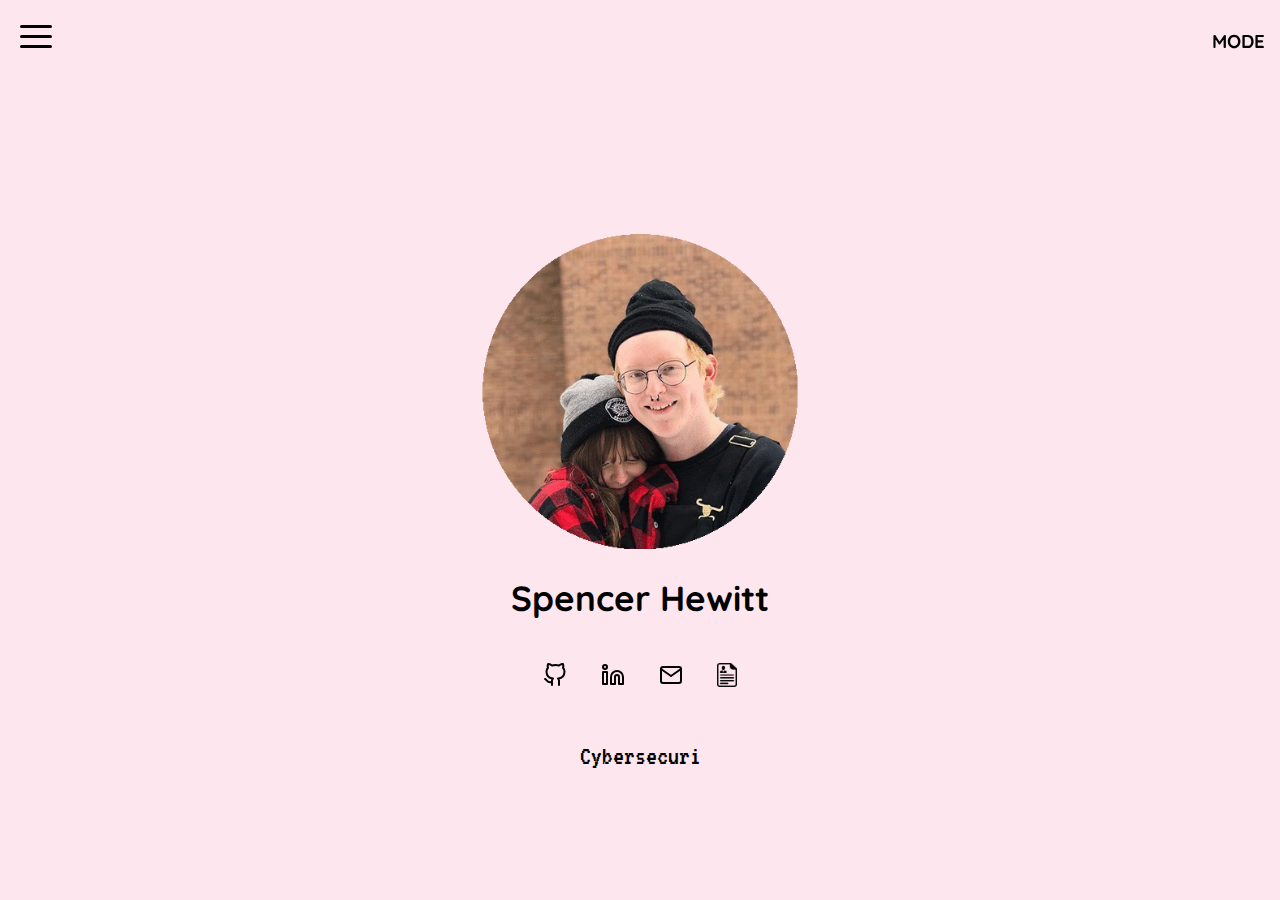
==== index.html @ f90aaf85 "added mode button for day/nightmode" ====
<!DOCTYPE html>
<html lang="en-us">
  <head>
    <title>Spencer Hewitt</title>
    <meta charset="utf-8" />
    <!--Stylesheet & Icons-->
    <link rel="stylesheet" type="text/css" href="css/stylesheet.css" />
    <link
      href="https://fonts.googleapis.com/css?family=Quicksand" rel="stylesheet"/>
      <link href="https://fonts.googleapis.com/css?family=VT323" rel="stylesheet"> 
      <link rel="icon" type="image/png" href="media/icon.png" />
    <!--Responsive-->
    <meta name="viewport" content="width=device-width, initial-scale=1" />
    <!--All Scripts Linked-->
    <script src="js/script.js"></script>
    <script src="http://code.jquery.com/jquery-3.4.0.js"></script>
  </head>

  <!--Starts typewriter on page load-->
  <body onload="typewriter_effect()">
    <div class="centerline"></div>
    <!--Full page div start-->
    <div id="fullpage" class="panels">
        <div class="mode">
          <input type="checkbox" class="toggler2" />
            <h3>MODE</h3>
            <div class="modemenu">
              <p>The mode will automatically change to night mode at 9pm EST, and then back to day mode at 9am EST.</p>
              <div class="buttons">
              <button onclick="daymode()">DAY</button>
              <button onclick="nightmode()">NIGHT</button>
              </div>
            </div>
          </div>
      <div class="menu-wrap">
        <input type="checkbox" class="toggler" />
        <div class="hamburger"><div></div></div>
        <div class="menu">
          <div>
            <div>
              <ul style="padding-left: 0px;">
                <li><a href="index.html">Home</a></li>
                <li><a href="pages/about.html">About</a></li>
                <li><a href="pages/projects.html">Projects</a></li>
                <li><a href="pages/contact.html">Contact</a></li>
              </ul>
            </div>
          </div>
        </div>
      </div>
      <!--Section 1 start : homepage-->
      <section class="section" id="sections">
        
        <div class="navbar-top">
          <!--Navbar-->
          <span class="navbar-items">
            <!--Navbar links-->
            <a href="https://github.com/shewitt1"
              ><img src="media/github.svg" alt="github"
            /></a>
            <a href="https://www.linkedin.com/in/spencerhewitt/"
              ><img src="media/linkedin.svg" alt="linkedin"
            /></a>
            <a href="mailto: shewitt@unca.edu"
              ><img src="media/mail.svg" alt="email"
            /></a>
            <a href="media/resume.pdf"
              ><img
                src="media/img_542830.png"
                alt="resume"
                width="20px"
                height="24px"
            /></a>
          </span>
        </div>
        <br />
        <!--Homepage image & Name-->
        <img src="media/croppedpic.png" alt="frontpage_image" class="img_me" />
        <h2 class="full_name">Spencer Hewitt</h2>
        <!--Typewriter div : starts onload-->
        <p id="typewriter" class="bio_anim"></p>

      </section>
    </div>
  </body>
</html>
---- css/stylesheet.css ----
/* stylesheet.css */
:root {
  --overlay-color: rgba(253, 220, 229, 0.9);
  --menu-speed: 0.8s;
}

body {
  margin: 0;
  padding: 0;
  font-family: "Quicksand";
}

#fullpage {
  height: 100vh;
}

#fullpage section {
  height: 100vh;
  background-color: rgb(253, 230, 237);
}

#fullpage h1 {
  margin: 0;
  padding: 0;
  text-align: center;
  font-size: 35px;
}
#fullpage h2 {
  margin: 0;
  padding: 0;
  text-align: center;
  font-size: 35px;
}

.navbar-items {
  position: absolute;
  top: 72%;
  left: 50%;
  transform: translate(-50%);
}

.navbar-items img {
  padding: 15px;
}

.navbar-items a {
  color: black;
  text-decoration: none;
  margin: 0;
}

.full_name {
  position: relative;
  top: 65%;
  left: 50%;
  transform: translate(-50%, -65%);
}

.bio_anim {
  text-align: center;
  font-size: 3vh;
  margin: 0;
  padding: 0;
  font-family: 'VT323', monospace;
  position: absolute;
  top: 85%;
  left: 50%;
  transform: translate(-50%, -85%);
}

.img_me {
  width: 35vh;
  height: 35vh;
  position: absolute;
  top: 40%;
  left: 50%;
  transform: translate(-50%, -40%);
}

.section2_header {
  position: relative;
  top: 10%;
  left: 50%;
  transform: translate(-50%);
}

.about_text {
  position: relative;
  top: 10%;
  left: 50%;
  margin: 0;
  padding: 0;
  transform: translate(-50%);
  text-align: center;
  font-size: 2.2vh;
  line-height: 4vh;
  margin:auto;
  padding:40px;
}
.skills_header {
    position: absolute;
  top: 50%;
  left: 50%;
  margin: 0;
  padding: 0;
  transform: translate(-50%);
}

.skills_text {
    position: absolute;
  top: 58%;
  left: 50%;
  margin: 0;
  padding: 0;
  transform: translate(-50%);
  text-align: center;
  font-size: 4vw;
  line-height: 30px;
  width: 60%;
  overflow:none;
}

.skills_icons > img {
    width:7.5vw;
    height:15vh;
}

.section3_header {
  position: relative;
  top: 10%;
  left: 50%;
  transform: translate(-50%);
}
.section4_header {
    position: relative;
    top: 10%;
    left: 50%;
    transform: translate(-50%);
  }

.centerline {
  height: 100vh;
  position: fixed;
  border: 1px solid black;
  top: 0;
  left: 50%;
  transform: translate(-50%);
  display: none;
}

.menu-wrap {
  position: fixed;
  top: 0;
  left: 0;
  z-index: 1;
}

.menu-wrap .toggler {
  position: absolute;
  top: 10px;
  left: 10px;
  z-index: 2;
  cursor: pointer;
  width: 40px;
  height: 40px;
  opacity: 0;
}

.menu-wrap .hamburger {
  position: absolute;
  top: 0;
  left: 0;
  z-index: 1;
  width: 40px;
  height: 40px;
  padding: 1rem;
  display: flex;
  align-items: center;
  justify-content: center;
}

.menu-wrap .hamburger > div {
  position: relative;
  width: 80%;
  height: 3px;
  background-color: black;
  display: flex;
  align-items: center;
  justify-content: center;
  transition: all 0.4s ease;
  border-radius: 40px;
}

.menu-wrap .hamburger > div:before,
.menu-wrap .hamburger > div:after {
  content: "";
  position: absolute;
  z-index: 1;
  top: -10px;
  width: 100%;
  height: 3px;
  background: inherit;
  border-radius: 40px;
}

.menu-wrap .hamburger > div:after {
  top: 10px;
}

.menu-wrap .toggler:checked + .hamburger > div {
  transform: rotate(135deg);
}

.menu-wrap .toggler:checked + .hamburger > div:before,
.menu-wrap .toggler:checked + .hamburger > div:after {
  top: 0;
  transform: rotate(90deg);
}

.menu-wrap .toggler:checked:hover + .hamburger > div {
  transform: rotate(225deg);
}

.menu-wrap .toggler:checked ~ .menu {
  visibility: visible;
}
.menu-wrap .toggler:checked ~ .menu > div {
  transform: scale(1);
  transition-duration: var(--menu-speed);
}

.menu-wrap .toggler:checked ~ .menu > div > div {
  opacity: 1;
  transition: opacity 0.4s ease;
}

.menu-wrap .menu {
  position: fixed;
  top: 0;
  left: 0;
  width: 100%;
  height: 100%;
  visibility: hidden;
  overflow: hidden;
  display: flex;
  align-items: center;
  justify-content: center;
}

.menu-wrap .menu > div {
  background: var(--overlay-color);
  position: absolute;
  border-radius: 50%;
  width: 200vw;
  height: 200vw;
  display: flex;
  flex: none;
  align-items: center;
  justify-content: center;
  transform: scale(0);
  transition: all 0.4s ease;
}

.menu-wrap .menu > div > div {
  text-align: center;
  max-width: 90vw;
  max-height: 100vh;
  opacity: 0;
  transition: opacity 0.4s ease;
}
.menu-wrap .menu > div > div > ul > li {
  list-style: none;
  color: black;
  font-size: 1.5rem;
  padding: 1rem;
}
.menu-wrap .menu > div > div > ul > li > a {
  color: inherit;
  text-decoration: none;
  transition: color 0.4s ease;
}
.menu-wrap .menu > div > div > ul > li > a:hover {
    opacity:.4;
    transition:opacity .5s ease;

  }

.mode {
    position:fixed;
    right:15px;
    top:10px;
    
}

.mode .toggler2 {
    position: absolute;
    top: 10px;
    left: 0px;
    z-index: 2;
    cursor: pointer;
    width: 65px;
    height: 35px;
    opacity: 0;
  }

.mode .modemenu {
    position:absolute;
    top:60px;
    right:0px;
    width:300px;
    height:300px;
    border-radius:20%;
    background-color:var(--overlay-color);
    opacity:0;
  overflow: hidden;
}
.mode .modemenu p {
    position:relative;
    top:25%;
    left:50%;
    transform:translate(-50%,-25%);
    text-align:center;
    padding:20px;
    opacity:0;
}
.mode .toggler2:checked ~ .modemenu {
    opacity:1;
    transition: opacity 0.4s ease;
  }

  .mode .toggler2:checked ~ .modemenu p {
    opacity:1;
    transition: opacity 0.4s ease;
  }

  .mode .modemenu .buttons {
    position: relative;
    top: 15%;
    left: 50%;
    transform: translate(-50%);
    width: 150px;
    height: 30px;
    text-align: center;
  }

  .mode .modemenu .buttons button {
      background-color: var(--overlay-color);   
      border: none;
  color: black;
  text-align: center;
  text-decoration: none;
  font-size: 16px;
  }
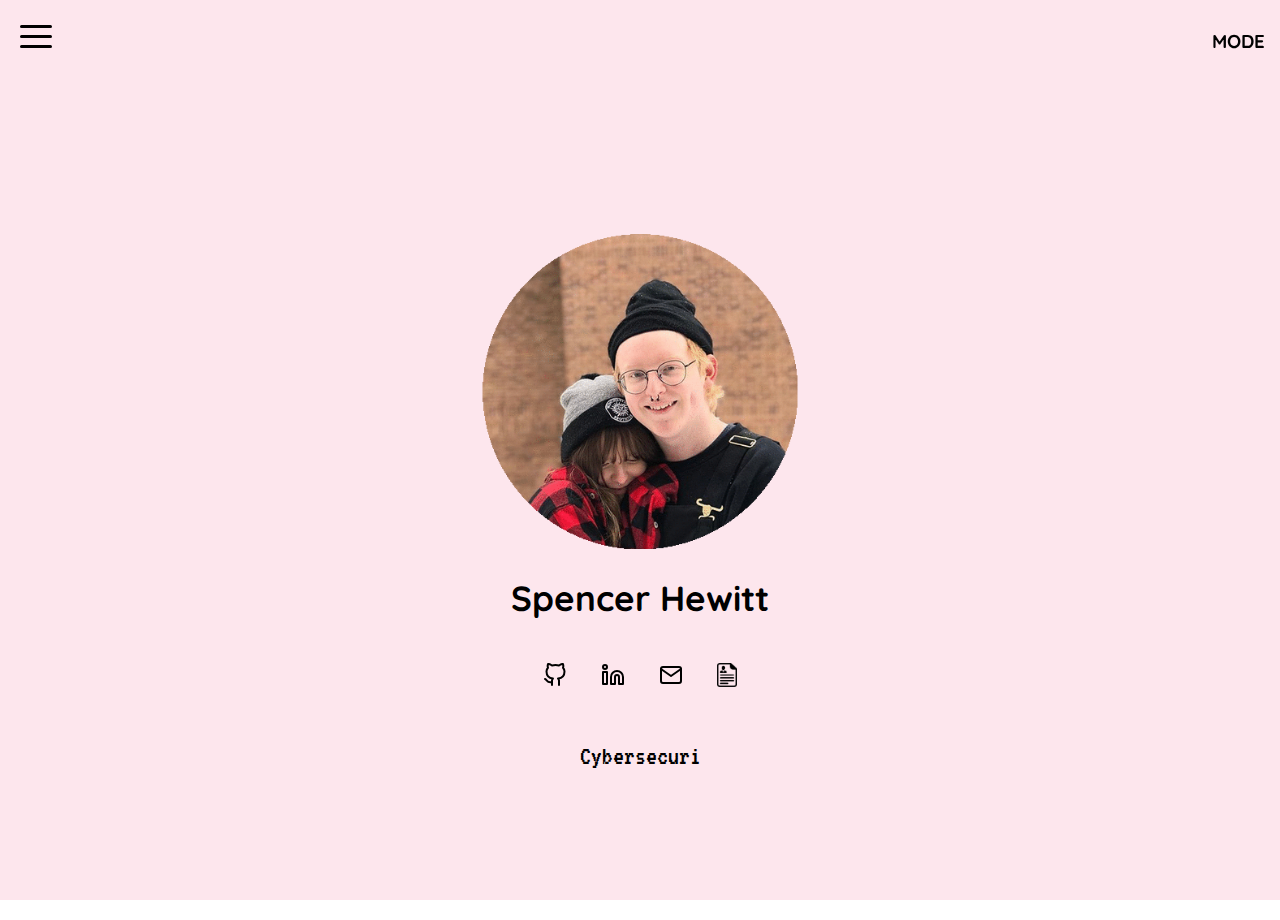
==== commit 451c18f7: "more dark mode changes" ====
--- a/index.html
+++ b/index.html
@@ -11,9 +11,9 @@
       <link rel="icon" type="image/png" href="media/icon.png" />
     <!--Responsive-->
     <meta name="viewport" content="width=device-width, initial-scale=1" />
-    <!--All Scripts Linked-->
+    <!--All Scripts Linked-->  
     <script src="js/script.js"></script>
-    <script src="http://code.jquery.com/jquery-3.4.0.js"></script>
+
   </head>
 
   <!--Starts typewriter on page load-->
@@ -23,9 +23,9 @@
     <div id="fullpage" class="panels">
         <div class="mode">
           <input type="checkbox" class="toggler2" />
-            <h3>MODE</h3>
-            <div class="modemenu">
-              <p>The mode will automatically change to night mode at 9pm EST, and then back to day mode at 9am EST.</p>
+            <h3 id="mode" class="modetext">MODE</h3>
+            <div class="modemenu" id="modemenu">
+              <p id="modetext2" class="modetext2">The mode will automatically change to night mode at 9pm EST, and then back to day mode at 9am EST.</p>
               <div class="buttons">
               <button onclick="daymode()">DAY</button>
               <button onclick="nightmode()">NIGHT</button>
@@ -34,7 +34,7 @@
           </div>
       <div class="menu-wrap">
         <input type="checkbox" class="toggler" />
-        <div class="hamburger"><div></div></div>
+        <div class="hamburger" id="hamburger"><div></div></div>
         <div class="menu">
           <div>
             <div>
@@ -75,10 +75,12 @@
         </div>
         <br />
         <!--Homepage image & Name-->
+        <div class="bio" id="bio">
         <img src="media/croppedpic.png" alt="frontpage_image" class="img_me" />
         <h2 class="full_name">Spencer Hewitt</h2>
         <!--Typewriter div : starts onload-->
         <p id="typewriter" class="bio_anim"></p>
+        </div>
 
       </section>
     </div>
--- a/css/stylesheet.css
+++ b/css/stylesheet.css
@@ -12,11 +12,13 @@
 
 #fullpage {
   height: 100vh;
+  background-color: rgb(253, 230, 237);
+  transition:all 1s ease;
 }
 
 #fullpage section {
   height: 100vh;
-  background-color: rgb(253, 230, 237);
+  
 }
 
 #fullpage h1 {
@@ -322,6 +324,17 @@
     text-align:center;
     padding:20px;
     opacity:0;
+
+}
+.modetext {
+  transition:all 1s ease;
+}
+.modetext2 {
+  transition:all 1s ease;
+}
+
+.modemenu {
+  transition:all 1s ease;
 }
 .mode .toggler2:checked ~ .modemenu {
     opacity:1;
@@ -352,3 +365,11 @@
   font-size: 16px;
   }
 
+  .bio {
+    height:100%;
+    width:100%;
+    color:black;
+    transition:all 1s ease;
+  }
+  
+
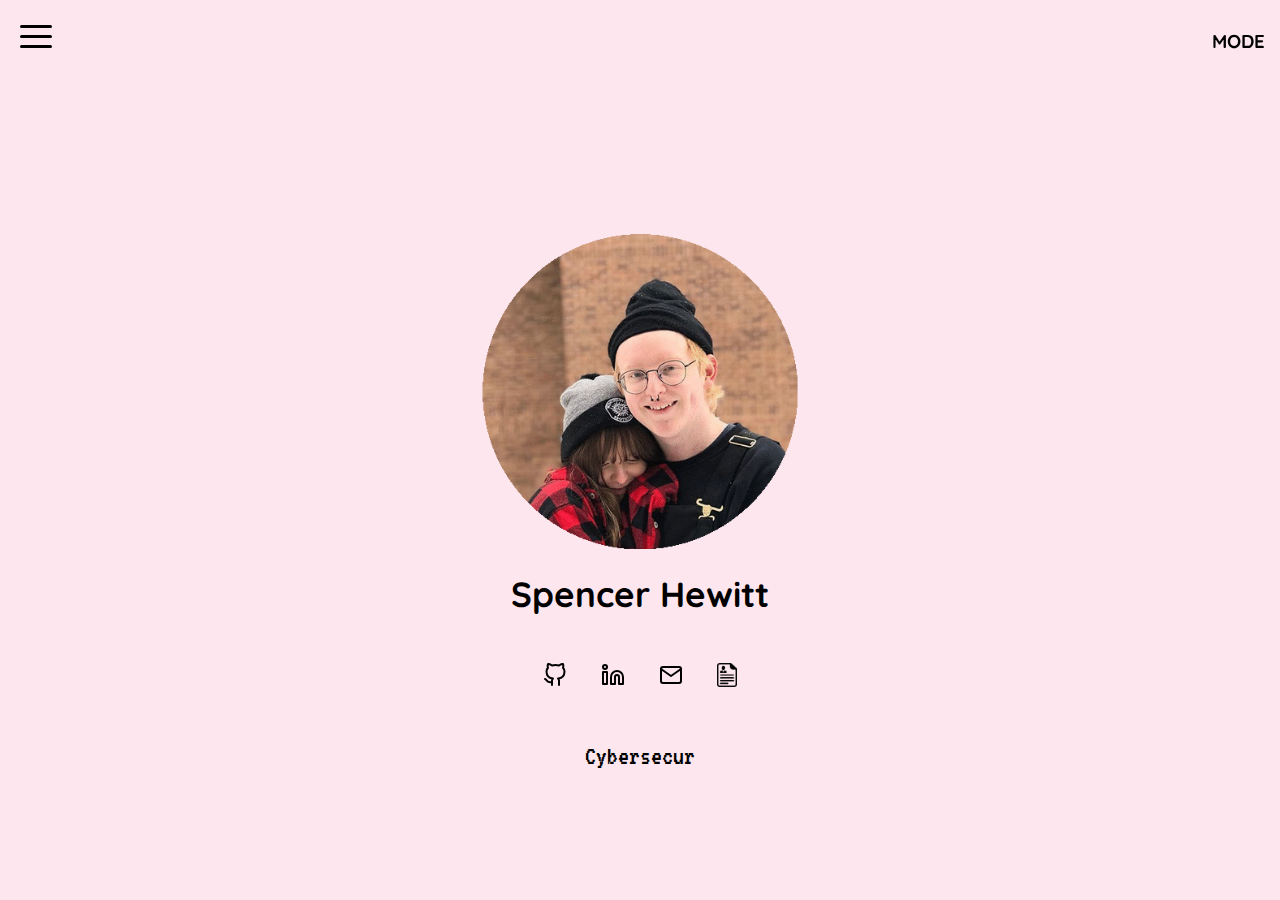
==== commit 1519629d: "finished dark mode on main page" ====
--- a/index.html
+++ b/index.html
@@ -27,22 +27,22 @@
             <div class="modemenu" id="modemenu">
               <p id="modetext2" class="modetext2">The mode will automatically change to night mode at 9pm EST, and then back to day mode at 9am EST.</p>
               <div class="buttons">
-              <button onclick="daymode()">DAY</button>
-              <button onclick="nightmode()">NIGHT</button>
+              <button onclick="daymode()" id="button">DAY</button>
+              <button onclick="nightmode()" id="button2">NIGHT</button>
               </div>
             </div>
           </div>
       <div class="menu-wrap">
         <input type="checkbox" class="toggler" />
-        <div class="hamburger" id="hamburger"><div></div></div>
+        <div class="hamburger" id="hamburger"><div id="burger"></div></div>
         <div class="menu">
-          <div>
+          <div id="overlay">
             <div>
-              <ul style="padding-left: 0px;">
-                <li><a href="index.html">Home</a></li>
-                <li><a href="pages/about.html">About</a></li>
-                <li><a href="pages/projects.html">Projects</a></li>
-                <li><a href="pages/contact.html">Contact</a></li>
+              <ul style="padding-left: 0px;" >
+                <li><a href="index.html" style="color:black;" id="overlaytext">Home</a></li>
+                <li><a href="pages/about.html" style="color:black;" id="overlaytext2">About</a></li>
+                <li><a href="pages/projects.html" style="color:black; " id="overlaytext3">Projects</a></li>
+                <li><a href="pages/contact.html" style="color:black;" id="overlaytext4">Contact</a></li>
               </ul>
             </div>
           </div>
@@ -56,13 +56,12 @@
           <span class="navbar-items">
             <!--Navbar links-->
             <a href="https://github.com/shewitt1"
-              ><img src="media/github.svg" alt="github"
-            /></a>
+              ><img src="media/github.svg" alt="github" id="github"/></a>
             <a href="https://www.linkedin.com/in/spencerhewitt/"
-              ><img src="media/linkedin.svg" alt="linkedin"
+            ><img src="media/linkedin.svg" alt="linkedin" id="linkedin"
             /></a>
             <a href="mailto: shewitt@unca.edu"
-              ><img src="media/mail.svg" alt="email"
+              ><img src="media/mail.svg" alt="email" id="email"
             /></a>
             <a href="media/resume.pdf"
               ><img
@@ -70,6 +69,7 @@
                 alt="resume"
                 width="20px"
                 height="24px"
+                id="resume"
             /></a>
           </span>
         </div>
--- a/css/stylesheet.css
+++ b/css/stylesheet.css
@@ -53,7 +53,7 @@
 
 .full_name {
   position: relative;
-  top: 65%;
+  top: 68%;
   left: 50%;
   transform: translate(-50%, -65%);
 }
@@ -277,7 +277,7 @@
   padding: 1rem;
 }
 .menu-wrap .menu > div > div > ul > li > a {
-  color: inherit;
+  color: black;
   text-decoration: none;
   transition: color 0.4s ease;
 }
@@ -366,7 +366,7 @@
   }
 
   .bio {
-    height:100%;
+    height:95%;
     width:100%;
     color:black;
     transition:all 1s ease;
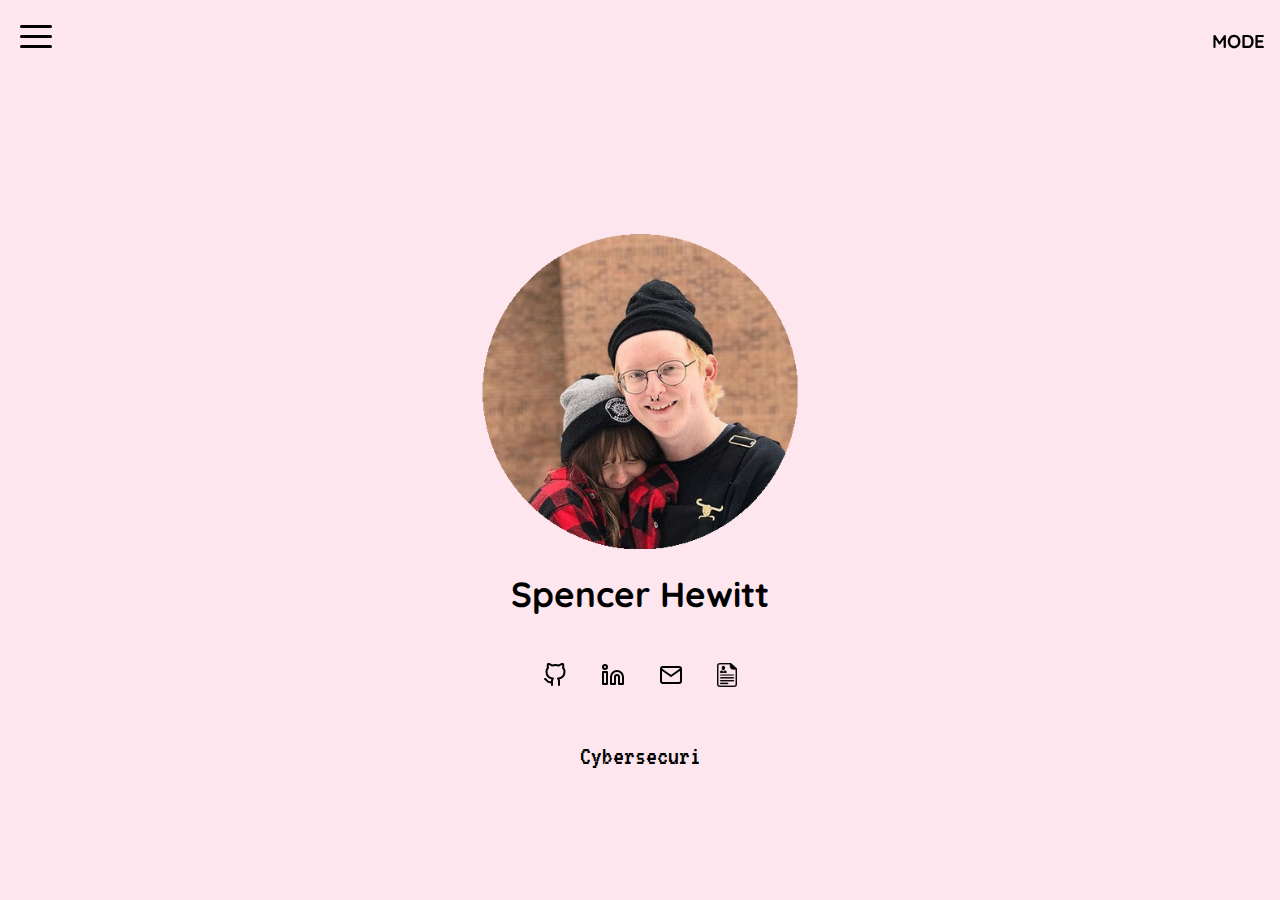
==== commit 77a0b55b: "minor changes, attempting php contact form" ====
--- a/index.html
+++ b/index.html
@@ -13,11 +13,15 @@
     <meta name="viewport" content="width=device-width, initial-scale=1" />
     <!--All Scripts Linked-->  
     <script src="js/script.js"></script>
+    <script>
+      document.cookie = "mode=off";
+      console.log(document.cookie);
+    </script>
 
   </head>
 
   <!--Starts typewriter on page load-->
-  <body onload="typewriter_effect()">
+  <body onload="typewriter_effect();checktime()">
     <div class="centerline"></div>
     <!--Full page div start-->
     <div id="fullpage" class="panels">
--- a/css/stylesheet.css
+++ b/css/stylesheet.css
@@ -371,5 +371,150 @@
     color:black;
     transition:all 1s ease;
   }
-  
-
+
+  .contact_container {
+    position:fixed;
+    width:70%;
+    height:50%;
+    top:50%;
+    left:50%;
+    transform:translate(-50%,-50%);
+  }
+
+  #form_name {
+    position:absolute;
+    top:10%;
+    left:50%;
+    transform:translate(-50%,-10%);
+    width:80%;
+    height:8%;
+    background-color:white;
+    border:none;
+    border-radius:20px;
+    text-align:center;
+  }
+
+  #form_message {
+    position:absolute;
+    top:30%;
+    left:50%;
+    transform:translate(-50%,-25%);
+    width:250px;
+    height:80px;
+    text-align:center;
+    background-color:white;
+    border:none;
+    width:80%;
+    height:25%;
+    border-radius:20px;
+  }
+
+  #form_submit {
+    position:absolute;
+    top:60%;
+    left:50%;
+    transform:translate(-50%,-35%);
+    background-color:white;
+    border:none;
+    width:15%;
+    height:8%;
+    border-radius:20px;
+    text-align:center;
+  }
+
+  .projects_container {
+    width:70%;
+    height:70%;
+    position: absolute;
+    top:37%;
+    left:50%;
+    transform:translate(-50%,-20%);
+  }
+
+  .projects_left {
+    position:absolute;
+    width:25%;
+    height:50%;
+    top:20%;
+    left:10%;
+    transform:translate(-10%,-20%);
+    
+
+  }
+  .projects_center {
+    position:absolute;
+    width:25%;
+    height:50%;
+    top:20%;
+    left:50%;
+    transform:translate(-50%,-20%);
+    
+    
+  }
+  .projects_right {
+    position:absolute;
+    width:25%;
+    height:50%;
+    top:20%;
+    left:90%;
+    transform:translate(-90%,-20%);
+
+    
+  }
+  .project1_info a {
+    text-decoration:none;
+    color:black;
+    align-content:center;
+
+    
+
+  }
+  .project1_info {
+    position:absolute;
+    width:25%;
+    height:3%;
+    top:65%;
+    left:10%;
+    transform:translate(-10%,-65%);
+  }
+  .project2_info a {
+    text-decoration:none;
+    color:black;
+    padding:3px;
+    
+
+  }
+  .project2_info {
+    position:absolute;
+    width:25%;
+    height:3%;
+    top:65%;
+    left:50%;
+    transform:translate(-50%,-65%);
+    color:black;
+  }
+  .project3_info a {
+    text-decoration:none;
+    color:black;
+    padding:3px;
+    
+
+  }
+  .project3_info {
+    position:absolute;
+    width:25%;
+    height:3%;
+    top:65%;
+    left:90%;
+    transform:translate(-10%,-90%);
+    color:black;
+  }
+
+  #project3 {
+    position:absolute;
+    top:50%;
+    left:50%;
+    transform:translate(-50%,-50%);
+  }
+
+
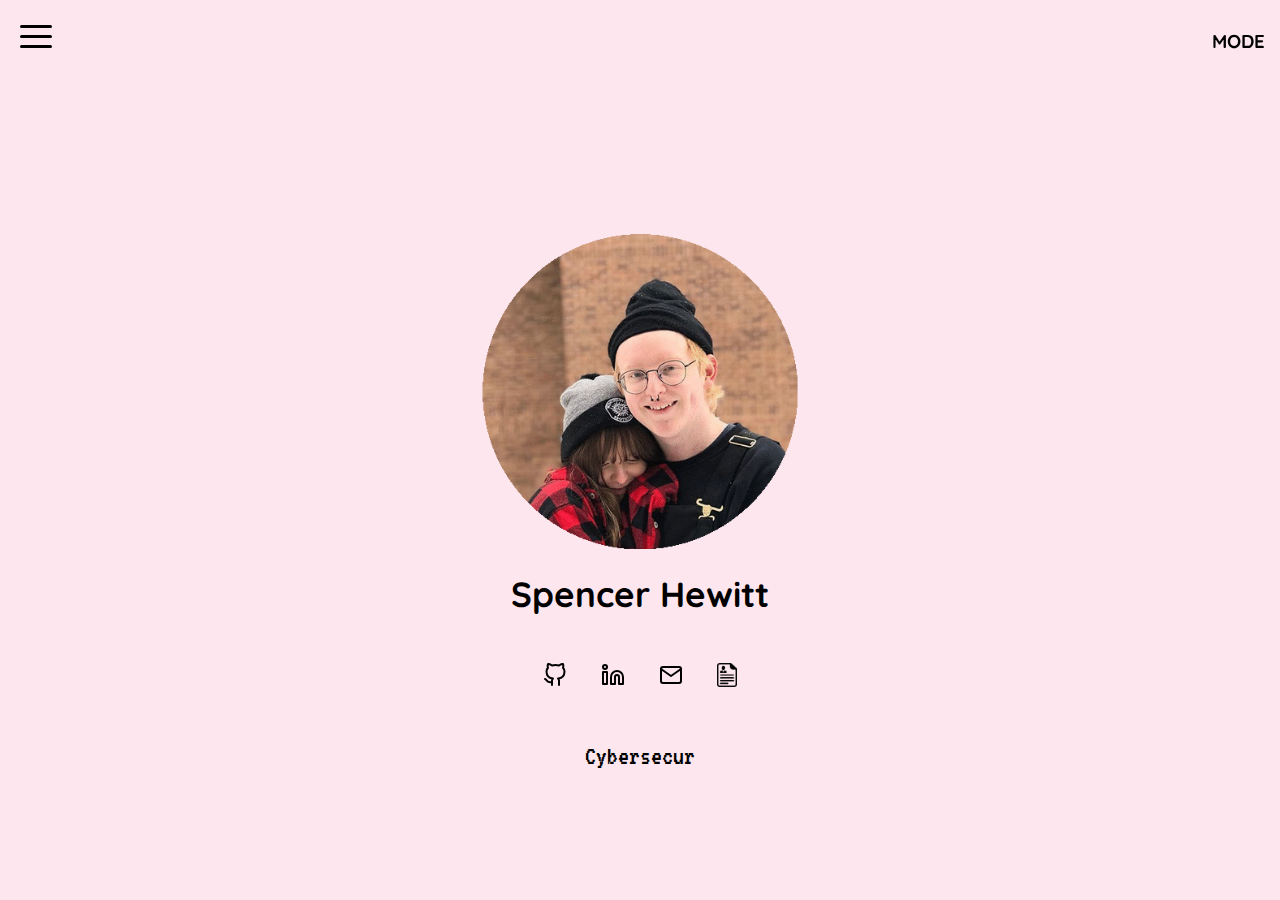
==== commit e841a431: "removed minor change in index" ====
--- a/index.html
+++ b/index.html
@@ -13,11 +13,6 @@
     <meta name="viewport" content="width=device-width, initial-scale=1" />
     <!--All Scripts Linked-->  
     <script src="js/script.js"></script>
-    <script>
-      document.cookie = "mode=off";
-      console.log(document.cookie);
-    </script>
-
   </head>
 
   <!--Starts typewriter on page load-->
